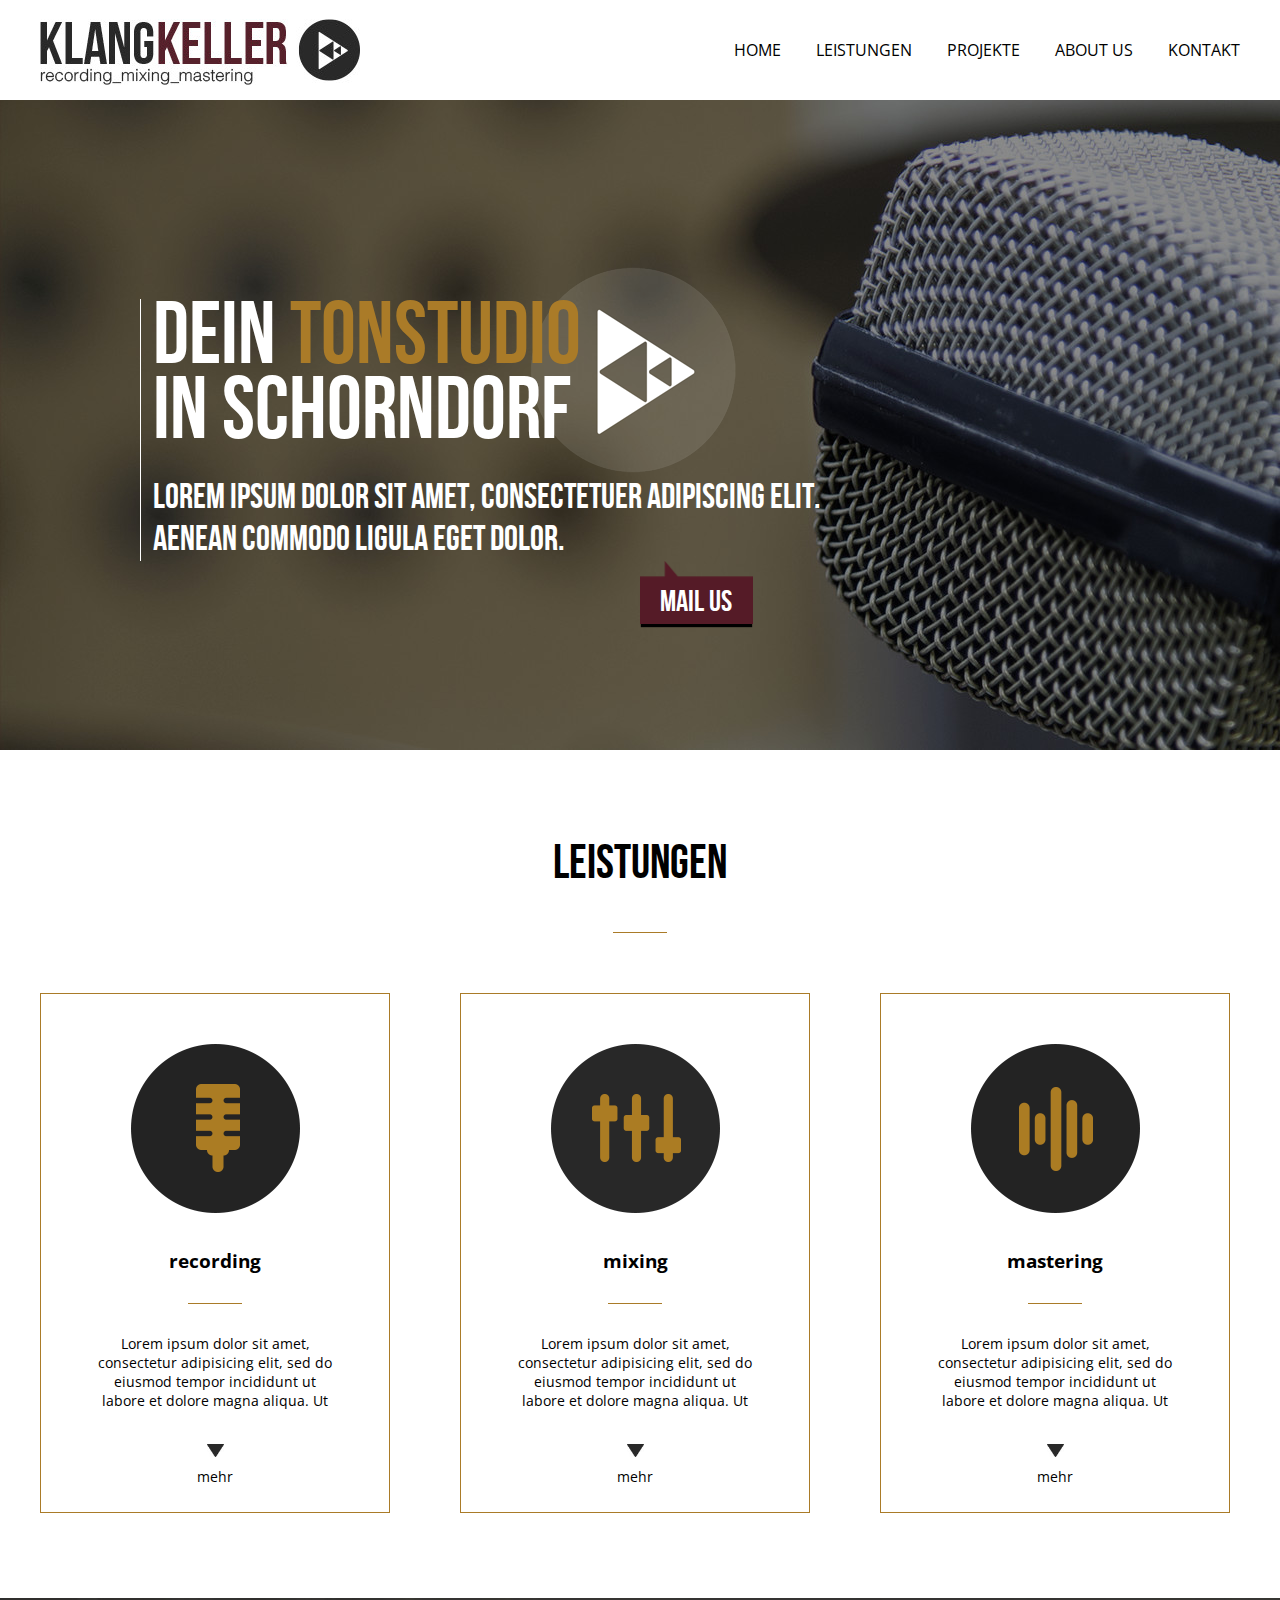
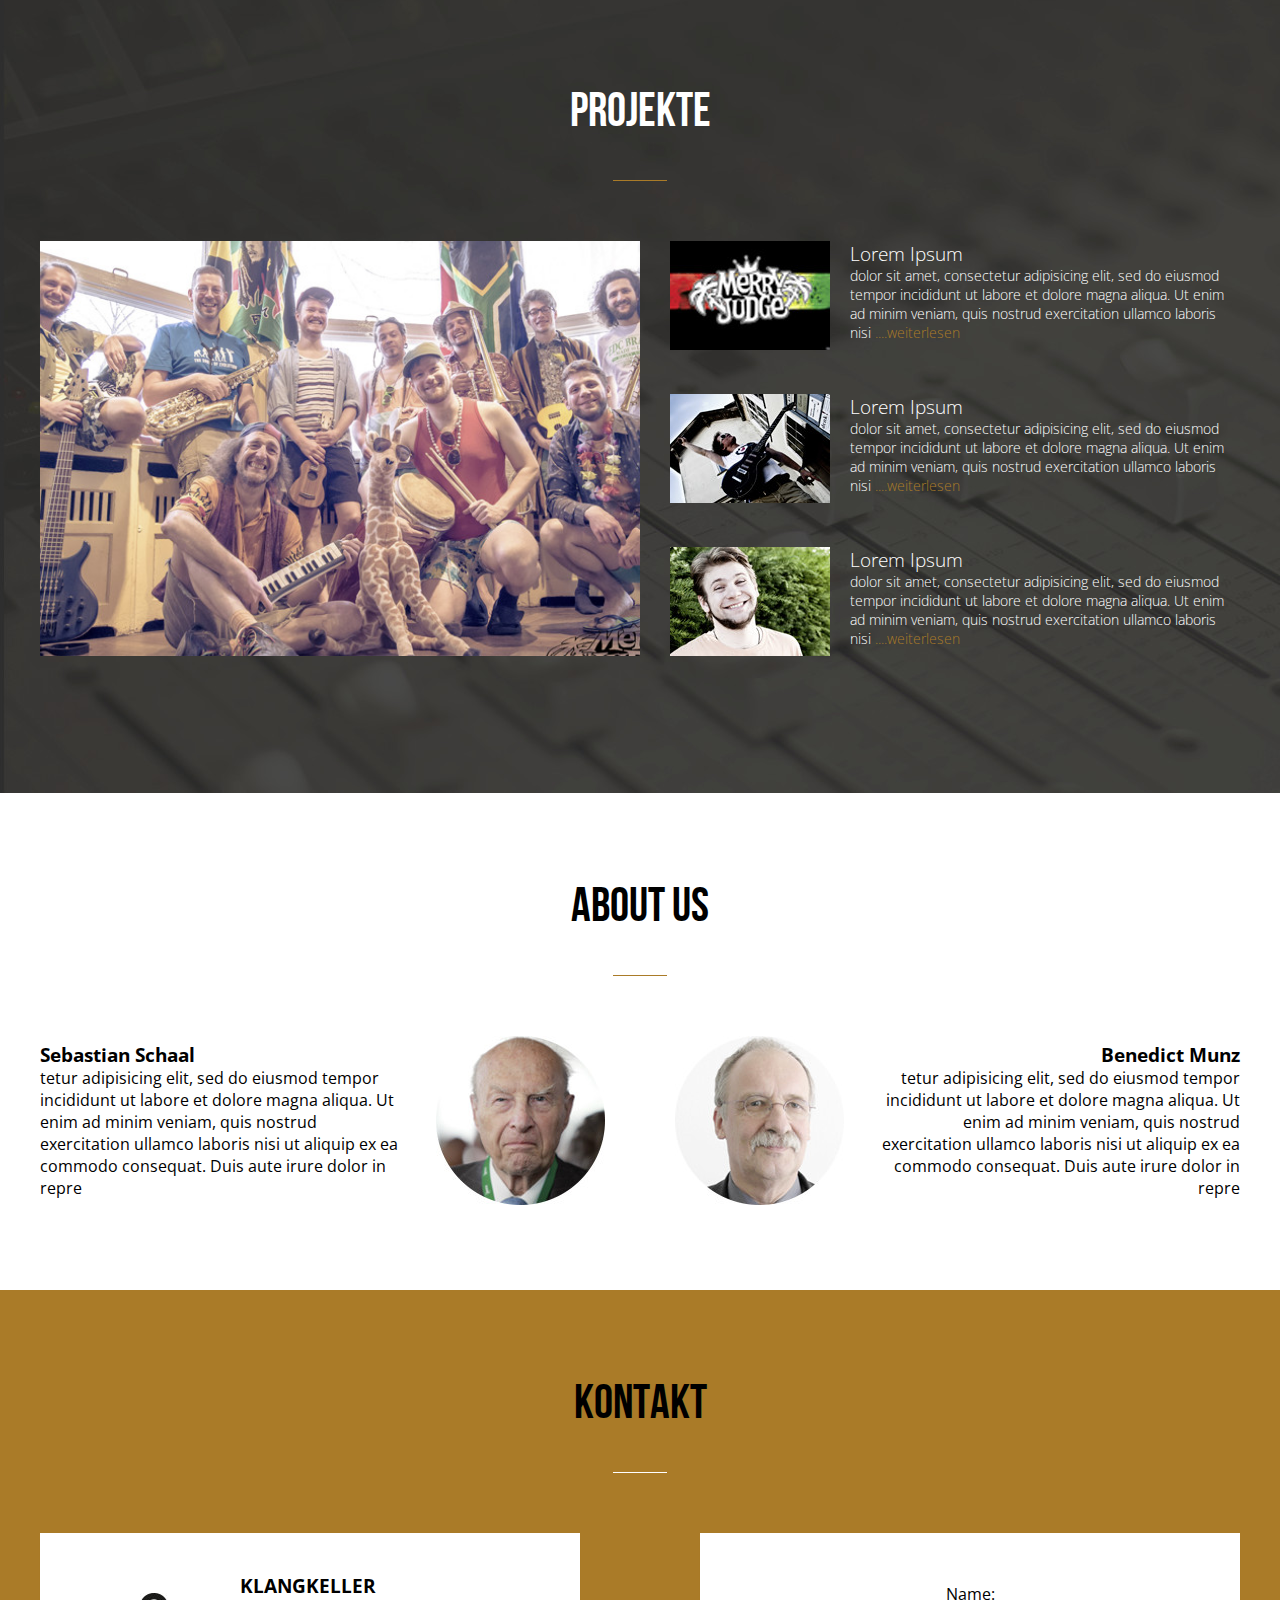
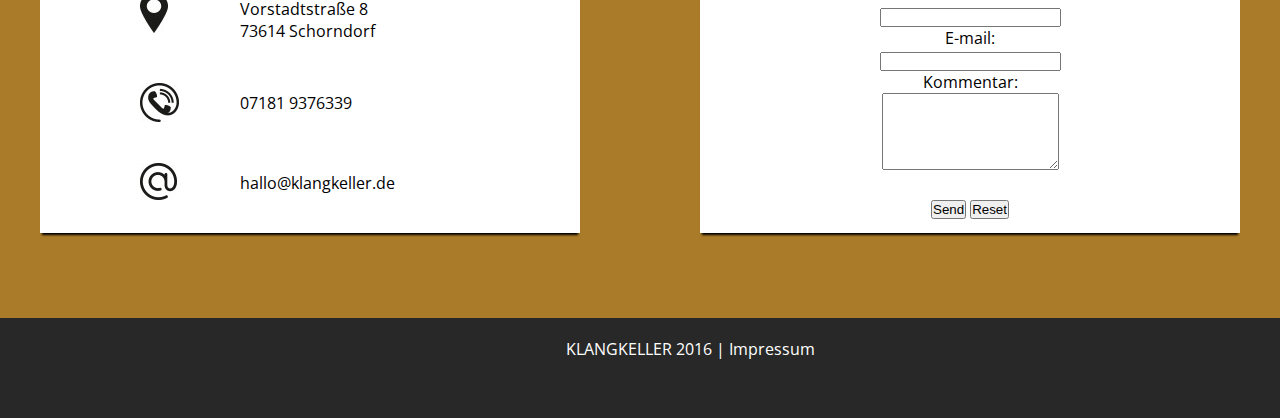
==== index.html @ ce11a1ce "webshit" ====
<!DOCTYPE html>
<html lang="de">
  <head>
      <link href="https://fonts.googleapis.com/css?family=Open+Sans:300,400,700" rel="stylesheet"> 
      
      <meta charset="utf-8">
      <link rel="stylesheet" type="text/css" href="style.css">


      
    
    <title>KlangKeller</title>
  </head>
  <body>
      <nav>
          <div class="content">
              <img src="bilder/kk_logo.jpg">
        <ul>
            <li><a href=#header>Home</a></li>
            <li><a href=#leistungen>Leistungen</a></li>
            <li><a href=#projekte>Projekte</a></li>
            <li><a href=#about>About Us</a></li>
            <li><a href=#kontakt>Kontakt</a></li>
    
            
            
        </ul>
          
              
          </div>
      </nav>
      
<header>
      

    <div id=headertext>
    <article>
    <h1>
    Dein <span class=braun>Tonstudio</span><br>in Schorndorf
    </h1>
    <h2>
    Lorem ipsum dolor sit amet, consectetuer adipiscing elit.<br>
Aenean commodo ligula eget dolor.
    </h2>    

</article>
<div id=cta_top>
    <a href="mailto:sbstn.schaal@gmail.com"><p>Mail us</p></a>
          </div>
    
    </div>
</header>
      
<section id=leistungen>
    <div class=content>
    <h2>Leistungen</h2>
    <div class=line>
        </div>
        <article>
        <div class=roundicons>
            <img src="bilder/recicon.png">
            </div>
            <h3>recording</h3>
            <div class=line>
            </div>
            <p>Lorem ipsum dolor sit amet, consectetur adipisicing elit, sed do eiusmod tempor incididunt ut labore et dolore magna aliqua. Ut </p>
            <div id=dreieck_sml></div>
            <a href=#>mehr</a>
        </article>
        
                <article>
        <div class=roundicons>
            <img src="bilder/mixicon.png">
            </div>
            <h3>mixing</h3>
            <div class=line>
            </div>
            <p>Lorem ipsum dolor sit amet, consectetur adipisicing elit, sed do eiusmod tempor incididunt ut labore et dolore magna aliqua. Ut </p>
            <div id=dreieck_sml></div>
            <a href=#>mehr</a>
        </article>
        
                <article>
        <div class=roundicons>
            <img src="bilder/masticon.png">
            </div>
            <h3>mastering</h3>
            <div class=line>
            </div>
            <p>Lorem ipsum dolor sit amet, consectetur adipisicing elit, sed do eiusmod tempor incididunt ut labore et dolore magna aliqua. Ut </p>
            <div id=dreieck_sml></div>
            <a href=#>mehr</a>
        </article>
    
   
    
    </div>
    
    
     <div class=clearfix></div>
      
      
</section>
     
<section id=projekte>
    <div class=content>
    <h2>Projekte</h2>
        <div class=line></div>
    <article></article>
    <ul>
        <li><img src="bilder/merrysml.jpg"><h3>Lorem Ipsum</h3><p>dolor sit amet, consectetur adipisicing elit, sed do eiusmod tempor incididunt ut labore et dolore magna aliqua. Ut enim ad minim veniam, quis nostrud exercitation ullamco laboris nisi  <span class=braun> ....weiterlesen</span></p></li>
        <li><img src="bilder/hannesml.jpg"><h3>Lorem Ipsum</h3><p>dolor sit amet, consectetur adipisicing elit, sed do eiusmod tempor incididunt ut labore et dolore magna aliqua. Ut enim ad minim veniam, quis nostrud exercitation ullamco laboris nisi  <span class=braun> ....weiterlesen</span></p></li>
        <li><img src="bilder/luisml.jpg"><h3>Lorem Ipsum</h3><p>dolor sit amet, consectetur adipisicing elit, sed do eiusmod tempor incididunt ut labore et dolore magna aliqua. Ut enim ad minim veniam, quis nostrud exercitation ullamco laboris nisi  <span class=braun> ....weiterlesen</span></p></li>
        
    </ul>
    </div>
     
</section>

<div class=clearfix></div>

                        
<section id=about>
    <div class=content>
    <h2>About Us</h2>
        <div class=line></div>
    <div id="articlebox">
        <article><div><h3>Sebastian Schaal</h3>tetur adipisicing elit, sed do eiusmod tempor incididunt ut labore et dolore magna aliqua. Ut enim ad minim veniam, quis nostrud exercitation ullamco laboris nisi ut aliquip ex ea commodo consequat. Duis aute irure dolor in repre</div><img src="bilder/seba.jpg"></article>
        <article><img src="bilder/benni.jpg"><div><h3>Benedict Munz</h3><p>tetur adipisicing elit, sed do eiusmod tempor incididunt ut labore et dolore magna aliqua. Ut enim ad minim veniam, quis nostrud exercitation ullamco laboris nisi ut aliquip ex ea commodo consequat. Duis aute irure dolor in repre</p></div></article>
    </div>   
    </div>     
     
</section>
    
<div class=clearfix></div>
     
<section id=kontakt>
    
    <div class=content>
       
       
        <h2>Kontakt</h2>
        <div class=line></div>
        <article>
         
        <div id=bc>
          
            <div id=place>
        <img src="bilder/placeicon.jpg">
        <h3>KLANGKELLER</h3> <p>Vorstadtstraße 8<br> 73614 Schorndorf</p>
            </div>
            <div id=fon>
        <img src="bilder/fonicon.jpg">
        <p>07181 9376339</p>
            </div>
            <div id=mail>
        <img src="bilder/mailicon.jpg">
        <p>hallo@klangkeller.de</p>
        
            </div>
        </div>  
        
        </article>
        <div id=kontaktform>
        <form action="mailto:sbstn.schaal@gmail.com" method="post" enctype="text/plain">
        Name:<br>
        <input type="text" name="name"><br>
        E-mail:<br>
        <input type="text" name="mail"><br>
        Kommentar:<br>
        <textarea id="nachricht" name="nachricht" cols="20" rows="5"></textarea><br><br>
        <input type="submit" value="Send">
        <input type="reset" value="Reset">
        </form>

        </div>
            
    </div>
      
 
    <div class=clearfix></div>
    
    <footer>
       <p>KLANGKELLER 2016 | Impressum</p>
       
        
        
    </footer>
    
    
    
    
    
    
</section>                 
      
  </body>
</html>
---- style.css ----
/*


burgunder #5e2028

gold #aa7b28

darkgrey #282828

*/



* {margin:0;
padding:0}

a {text-decoration: none
}

ul {list-style-type: none}

@font-face {
	    font-family: 'Bebas';
	    src: url('fonts/Bebas.woff') format('woff'), url('fonts/Bebas.ttf') format('truetype') 
	}

body {
    font-family: 'Open Sans', sans-serif;
    box-sizing: border-box;}

h1 {
    font-family: 'Bebas';
    font-weight: 300;
}

h2 {
    font-family: 'Bebas';
    font-weight: 300;
}

.clearfix {
    clear:both;
    
}

.content {width:100%; max-width: 1200px;
margin:auto}

nav {width:100%;
    height:100px;
    background-color: white;
    box-shadow: 0 4px 1px -1px black;
    z-index: 100;
}

nav img {float:left;
        padding-top:19px;
}

nav ul {float:right;
}

nav ul li {float:left;
    text-transform: uppercase;
    margin-left: 35px;
    font-size: 16px;
    line-height:100px;
    font-weight: 400;
}

nav ul li {
        
    
    
}

nav ul a {
    color: black;
    
}

nav ul a:hover {

    color: #aa7b28;
    
    
}

#cta_top {
    width:113px;
    height:63px;
    background-image: url(bilder/ctatop.png);
    background-size:cover;
    position: relative;
    top:0px;
    right:-500px;
    box-shadow: 0 4px 1px -1px black;
    
    
}

#cta_top p {
    font-family: 'Bebas';
    position: absolute;
    top:23px;
    left:20px;
    font-size: 30px;
    color: white;
    
    
}


header {
    width:100%;
    height:650px;
    background: url(bilder/headerbg.jpg) no-repeat scroll;
    background-size:cover;
}

#headertext {
    width:860px;
    position:relative;
    top:150px;
    left:10%;
    color:#fff;
    background-image: url(bilder/logo_dreiecktrans.png);
    background-repeat: no-repeat;
    background-position: 385px 0;
    padding-left:12px;
    padding-top: 49px;
}


#headertext article

{
    border-left:solid 1px white;
    padding-left: 12px;
    
    
}

#headertext h1 {
    font-size:88px;
    line-height: 75px;
    margin-bottom: 28px;
    
    
}

.braun {
    color:#aa7b28;
    
    
}

#headertext h2 {
    font-size:35px;

}

#leistungen {
    width:100%;
    padding-bottom:85px;
    
    
}

#leistungen h2 {
    text-align:center;
    font-size: 48px;
    padding-top:85px;
    padding-bottom:40px;
    font-weight: 300;
    
}

.line {
    width:54px;
    border-bottom: 1px solid #aa7b28;
    margin:auto;
}

#leistungen .line {
    margin-bottom:60px;
    
    
}

#leistungen article {
    width:350px;
    height:520px;
    border: solid 1px #aa7b28;
    padding:50px;
    box-sizing: border-box;
    float:left;
    margin-right:70px;
    text-align: center;
    
    
}

#leistungen article:hover {
    background-color: rgba(170, 123, 40, 0.1);
    
}

@media screen and (max-width:1220px) {
    #leistungen article {
    width:33.333333333%;
    display: inline-block;
    margin:auto;
    }
    
}




#leistungen article:last-child {
    margin-right: 0;}
    
    



#leistungen .roundicons img {

    
}

#leistungen article h3 {
    text-align:center;
    padding: 30px 0;

    
    
    
}

#leistungen article .line {
    margin-bottom:30px;
    
}

#leistungen article p {
    text-align:center;
    padding-bottom:30px;
    font-size:14px;    
}

#dreieck_sml {
    width:17px;
    height: 17px;
    background-image: url(bilder/dreieckicon.jpg);
    background-size: contain;
    background-repeat: no-repeat;
    transform: rotate(180deg);
    margin: auto;
}

#leistungen article a {
    color: black;
    font-size: 14px;
    line-height: 40px;
}

#projekte {
    width:100%;
    height:795px;
    background-image: url(bilder/bgmixer.jpg);
    
}

#projekte .line {
    margin-bottom: 60px;
    
}

#projekte ul {
    width: 50%;
    height:415px;
    float:right;
    padding-left:30px;
    box-sizing: border-box;

}

#projekte ul li {
    height: 110px;
    margin-bottom: 43px;
    
}

#projekte ul li img {
    float:left;
    padding-right: 20px;
  
    
}


#projekte article {
    height: 415px;
    background-image: url(bilder/merryjudgebig.jpg);
    background-size: cover;
    width: 50%;
    float:left;
}

#projekte h2 {
    text-align:center;
    font-size: 48px;
    padding-top:85px;
    padding-bottom:40px;
    font-weight: 300;
    color: white;}

#projekte h3{ 
    color: white;
    font-weight: 300;
    
}

#projekte p {
    color:white;
    font-size: 14px;
    font-weight: 200;
}


#about {
    width: 100%;
    padding-bottom: 85px;
}

#about .line {
    margin-bottom: 60px;}

#about h2 {
    text-align:center;
    font-size: 48px;
    padding-top:85px;
    padding-bottom:40px;
    font-weight: 300; 
    
}
#about article {
    box-sizing: border-box;
  display:flex;
  align-items: center;
}
#articlebox {
  display: flex;
}
#about article p{
    text-align: right;
}

#about article h3:last-child{
    text-align: left;
}

#about article h3 {
    text-align: right;
    
}


#about article img {
    padding: 0 35px;
    
}

#kontakt {
    background-color: #aa7b28
    
} 

#kontakt h2 {
    text-align:center;
    font-size: 48px;
    padding-top:85px;
    padding-bottom:40px;
    font-weight: 300;
    
    
}

#kontakt .line {
    margin-bottom: 60px;
    border-bottom: 1px solid white;
}

#kontakt article {
    box-sizing: border-box;
    display: inline-block;
    float:left;
    width: 45%;
    height: 300px;
    background-color: white;
    padding-left: 100px;
    padding-top: 40px;
    margin-bottom: 85px;
    box-shadow: 0 4px 2px -2px black;
  
}



#kontakt img {
    float:left;
    margin-top: 30px


    
}

#kontakt h3, #kontakt p{
    margin-left: 100px;
    
}

#place {
    height: 80px;
   
}

#place img {
    margin-top: 20px;
    
    
}

#fon {
    height:80px;
    line-height: 100px;
    
}

#mail {
    height:80px;
    line-height: 100px;
}

#kontaktform {
    height: 250px;
    background-color: white;
    width: 45%;
    float:right;
    text-align: center;
    padding-top: 50px;
    box-shadow: 0 4px 2px -2px black;
    
    
    
}


/*Footer*/




footer {
    width: 100%;
    height: 100px;
    background-color:#282828; 
    text-align: center;
    
}

footer p {
    color: white;
    padding-top: 20px
    
    
}
}


@media screen and (max-width:900px) {
    /*


burgunder #5e2028

gold #aa7b28

darkgrey #282828

*/

* {margin:0;
padding:0}

a {text-decoration: none
}

ul {list-style-type: none}

@font-face {
	    font-family: 'Bebas';
	    src: url('fonts/Bebas.woff') format('woff'), url('fonts/Bebas.ttf') format('truetype') 
	}

body {
    font-family: 'Open Sans', sans-serif;
    box-sizing: border-box;}

h1 {
    font-family: 'Bebas';
    font-weight: 300;
}

h2 {
    font-family: 'Bebas';
    font-weight: 300;
}

.clearfix {
    clear:both;
    
}

.content {width:100%; max-width: 1200px;
margin:auto}

nav {width:100%;
    height:60px;
    background-color: white;
    box-shadow: 0 4px 1px -1px black;
    z-index: 100;

}

nav img {
    height: 30px;
    padding-top: 5px;
    padding-left: 25px;

    
    
}

nav ul {
    display: none;
    
    
}

header {
    background-color: #282828;
    height: 65px;

}

#headertext {
    color: white;

    
    
}

#headertext h1 {
    float: left;
    font-size: 37px;
    padding-top: 6px;
    padding-left: 10px;
    line-height: 29px;
    
    
}

#headertext h2 {
    font-size:20px;
    padding-top: 4px;
    display:inline-block;
    width:200px;
    line-height: 20px;
    margin-left: 10px;
}

.braun {
    color: #aa7b28;
    
    
    
}


#cta_top {
    display: none;
    
    
}




#leistungen h2 {
    text-align: center;
    margin-top: 10px;
    
    
}

#leistungen article {
    border: 1px solid #aa7b28;
    padding: 10px 20px;
    margin: 10px;
    
}

#leistungen article h3 {
    font-size:18px;
    
    
    
    
}

#leistungen article p {
    padding-right: 60px;
    font-size: 16px;
    
    
}




#leistungen img {
    float: right;
    height: 70px;
    padding-top: 50px
    
}

#projekte {
    margin: 10px;
    
    
    
}

#projekte h2 {
    text-align: center;
    margin-bottom: 10px;
}

#projekte h3 {
    font-size: 16px;
    
    
}

#projekte p {
    margin-bottom: 10px;
}

#about {
    margin:0 10px
}

#about h2 {
    text-align: center;
    
}

#about h3 {
    font-size: 16px;
    
    
}

#about img {
    display: none;
    
}


#kontakt {
    margin: 10px 10px;
    
}

#kontakt h2 {
    text-align: center;
    
    
}

#kontakt img {
    margin: 10px auto ;
    display: block;
    
    
}

#kontakt h3 {
    text-align: center;
    
}

#kontakt p {
    text-align: center;
    
}

#kontaktform {
    display:none;
    
}

.line {
    display: none;
    
    
}
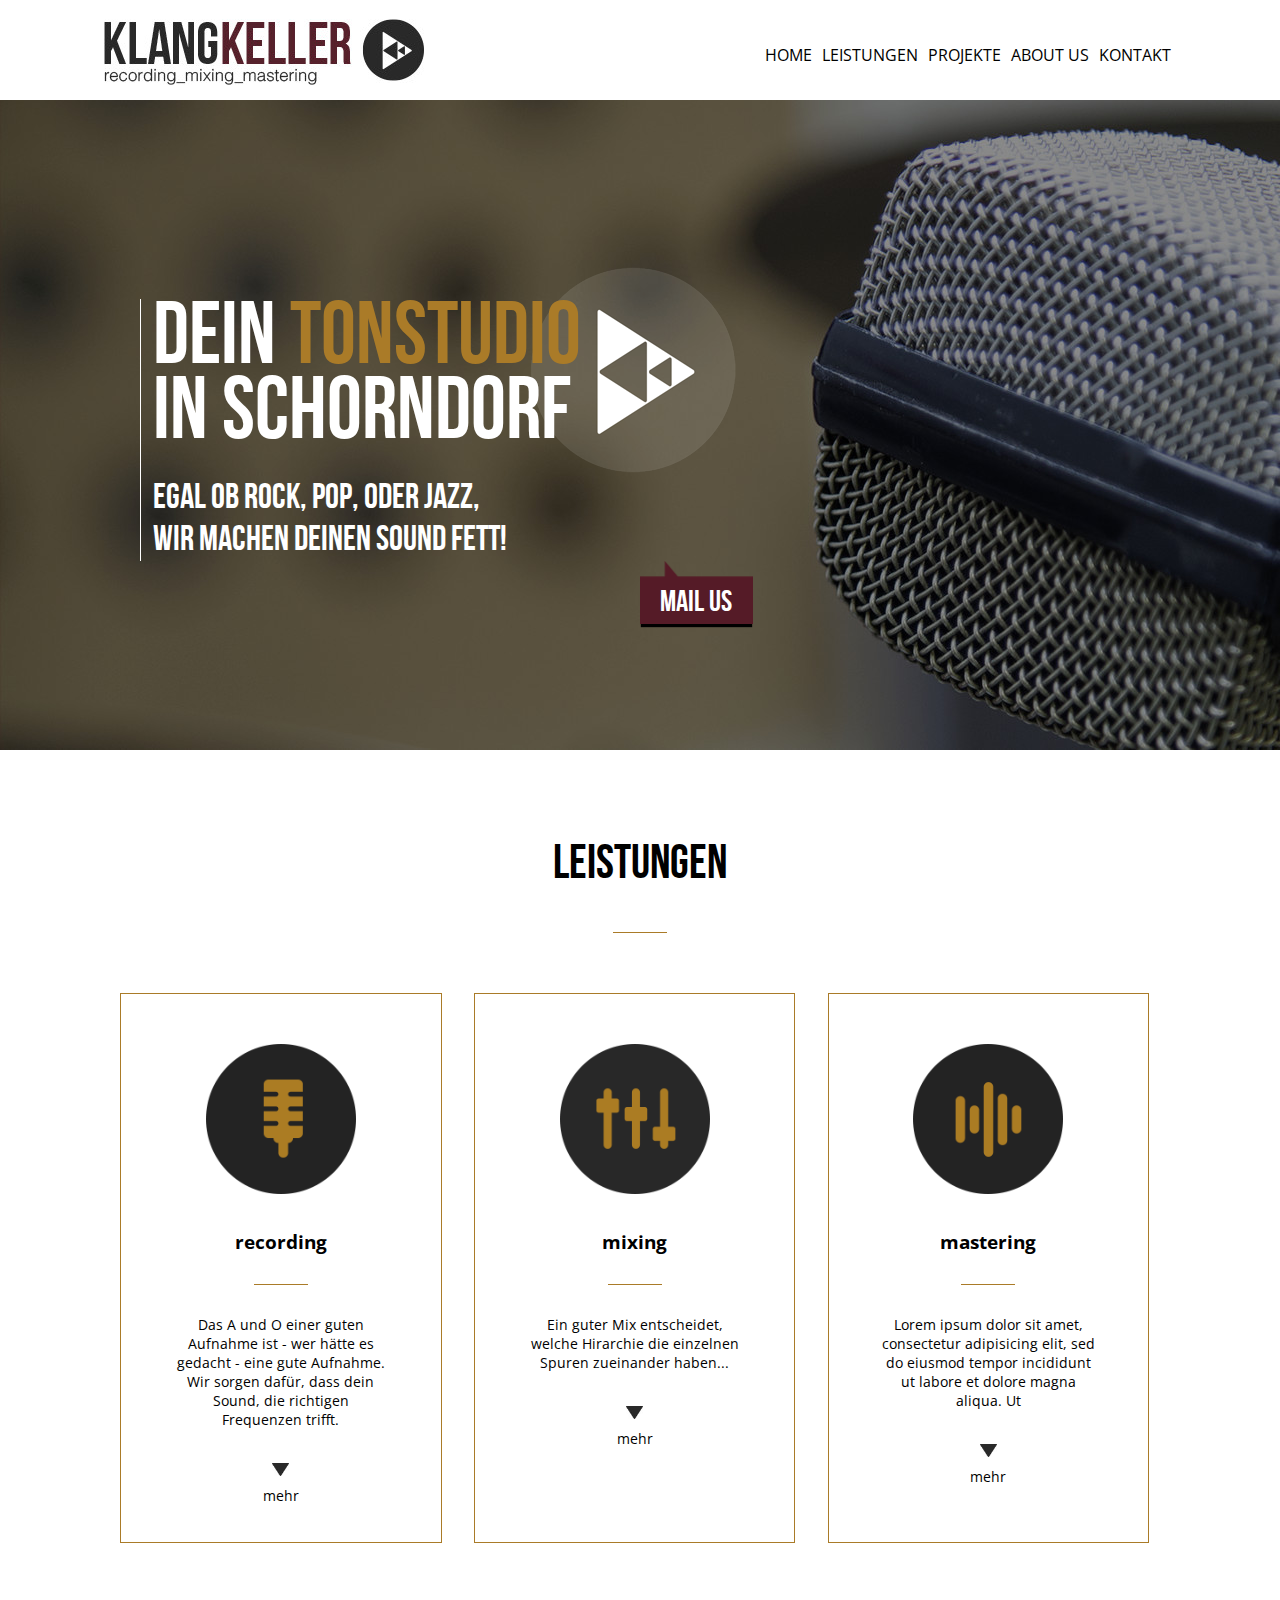
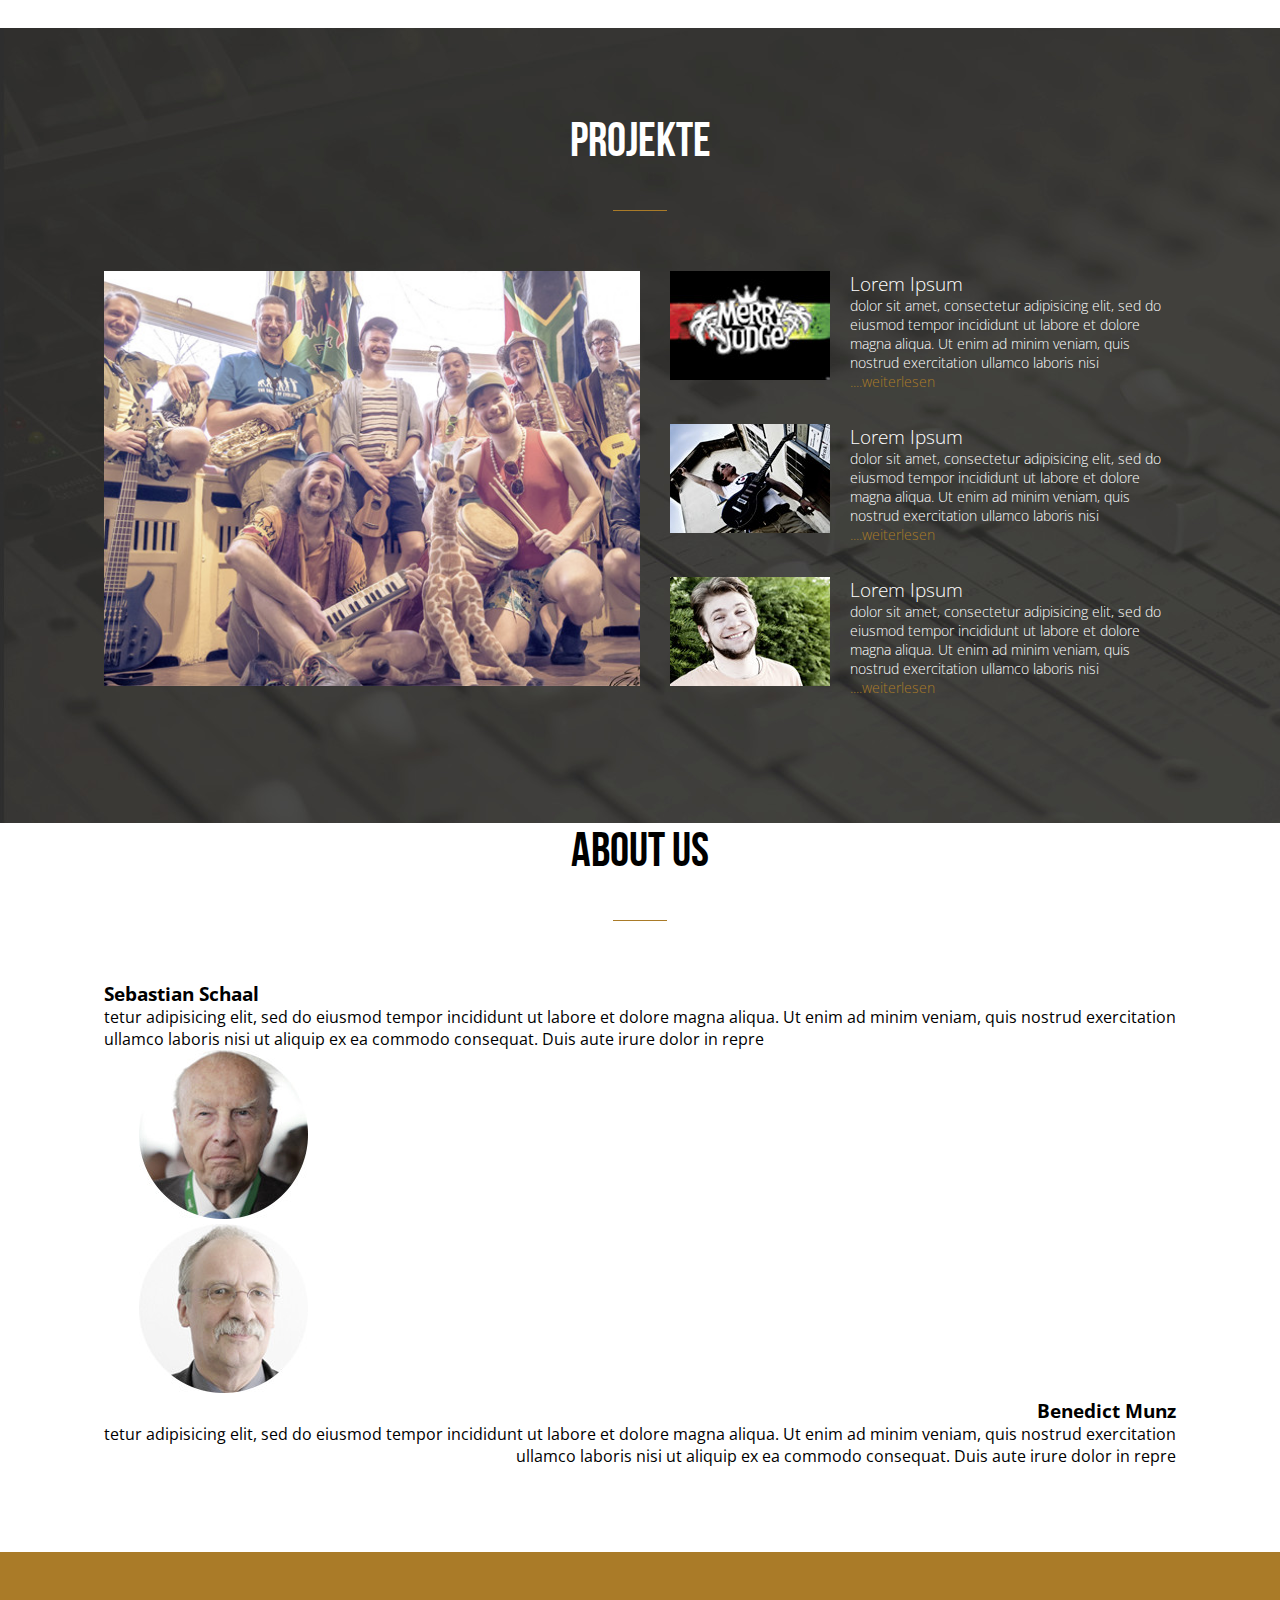
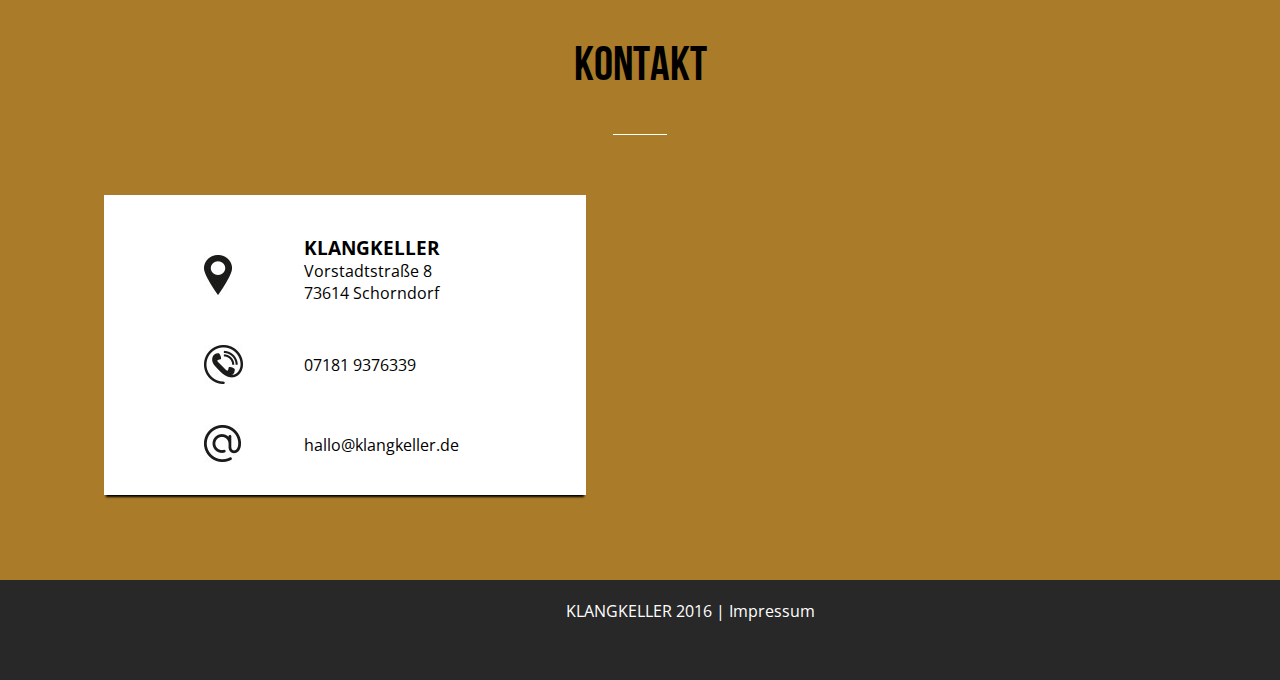
==== commit 4d6c415c: "media queries" ====
--- a/index.html
+++ b/index.html
@@ -39,8 +39,8 @@
     Dein <span class=braun>Tonstudio</span><br>in Schorndorf
     </h1>
     <h2>
-    Lorem ipsum dolor sit amet, consectetuer adipiscing elit.<br>
-Aenean commodo ligula eget dolor.
+    Egal ob rock, pop, oder jazz,<br>
+Wir machen deinen Sound fett!
     </h2>    
 
 </article>
@@ -56,6 +56,7 @@
     <h2>Leistungen</h2>
     <div class=line>
         </div>
+        <div class= wrapper>
         <article>
         <div class=roundicons>
             <img src="bilder/recicon.png">
@@ -63,34 +64,35 @@
             <h3>recording</h3>
             <div class=line>
             </div>
+            <p>Das A und O einer guten Aufnahme ist - wer hätte es gedacht - eine gute Aufnahme. Wir sorgen dafür, dass dein Sound, die richtigen Frequenzen trifft.  </p>
+            <div id=dreieck_sml></div>
+            <a href=#>mehr</a>
+        </article>
+        
+                <article>
+        <div class=roundicons>
+            <img src="bilder/mixicon.png">
+            </div>
+            <h3>mixing</h3>
+            <div class=line>
+            </div>
+            <p>Ein guter Mix entscheidet, welche Hirarchie die einzelnen Spuren zueinander haben...</p>
+            <div id=dreieck_sml></div>
+            <a href=#>mehr</a>
+        </article>
+        
+                <article>
+        <div class=roundicons>
+            <img src="bilder/masticon.png">
+            </div>
+            <h3>mastering</h3>
+            <div class=line>
+            </div>
             <p>Lorem ipsum dolor sit amet, consectetur adipisicing elit, sed do eiusmod tempor incididunt ut labore et dolore magna aliqua. Ut </p>
             <div id=dreieck_sml></div>
             <a href=#>mehr</a>
         </article>
-        
-                <article>
-        <div class=roundicons>
-            <img src="bilder/mixicon.png">
-            </div>
-            <h3>mixing</h3>
-            <div class=line>
-            </div>
-            <p>Lorem ipsum dolor sit amet, consectetur adipisicing elit, sed do eiusmod tempor incididunt ut labore et dolore magna aliqua. Ut </p>
-            <div id=dreieck_sml></div>
-            <a href=#>mehr</a>
-        </article>
-        
-                <article>
-        <div class=roundicons>
-            <img src="bilder/masticon.png">
-            </div>
-            <h3>mastering</h3>
-            <div class=line>
-            </div>
-            <p>Lorem ipsum dolor sit amet, consectetur adipisicing elit, sed do eiusmod tempor incididunt ut labore et dolore magna aliqua. Ut </p>
-            <div id=dreieck_sml></div>
-            <a href=#>mehr</a>
-        </article>
+        </div>
     
    
     
--- a/style.css
+++ b/style.css
@@ -1,751 +1,415 @@
-/*
-
-
-burgunder #5e2028
-
-gold #aa7b28
-
-darkgrey #282828
-
-*/
-
-
-
-* {margin:0;
-padding:0}
-
-a {text-decoration: none
-}
-
-ul {list-style-type: none}
+/* Variablen */
+* {
+  margin: 0;
+  padding: 0;
+  box-sizing: border-box; }
+
+html, body {
+  max-width: 100%;
+  overflow-x: hidden; }
+
+a {
+  text-decoration: none; }
+
+ul {
+  list-style-type: none; }
 
 @font-face {
-	    font-family: 'Bebas';
-	    src: url('fonts/Bebas.woff') format('woff'), url('fonts/Bebas.ttf') format('truetype') 
-	}
-
+  font-family: Bebas;
+  src: url(fonts/Bebas.woff) format("woff"), url(fonts/Bebas.ttf) format("truetype"); }
 body {
-    font-family: 'Open Sans', sans-serif;
-    box-sizing: border-box;}
+  font-family: "Open Sans", sans-serif; }
 
 h1 {
-    font-family: 'Bebas';
-    font-weight: 300;
-}
+  font-family: Bebas;
+  font-weight: 300; }
 
 h2 {
-    font-family: 'Bebas';
-    font-weight: 300;
-}
+  font-family: Bebas;
+  font-weight: 300; }
 
 .clearfix {
-    clear:both;
-    
-}
-
-.content {width:100%; max-width: 1200px;
-margin:auto}
-
-nav {width:100%;
-    height:100px;
-    background-color: white;
-    box-shadow: 0 4px 1px -1px black;
-    z-index: 100;
-}
-
-nav img {float:left;
-        padding-top:19px;
-}
-
-nav ul {float:right;
-}
-
-nav ul li {float:left;
-    text-transform: uppercase;
-    margin-left: 35px;
-    font-size: 16px;
-    line-height:100px;
-    font-weight: 400;
-}
-
-nav ul li {
-        
-    
-    
-}
-
-nav ul a {
-    color: black;
-    
-}
-
-nav ul a:hover {
-
-    color: #aa7b28;
-    
-    
-}
+  clear: both; }
+
+.content {
+  width: 100%;
+  max-width: 1200px;
+  margin: auto;
+  padding: 0 5%; }
+
+nav {
+  width: 100%;
+  height: 100px;
+  background-color: white;
+  box-shadow: 0 4px 1px -1px black;
+  z-index: 100; }
+  @media screen and (max-width: 900px) {
+    nav {
+      height: 65px; } }
+  nav img {
+    float: left;
+    padding-top: 19px; }
+    @media screen and (max-width: 900px) {
+      nav img {
+        height: 55px; } }
+  nav ul {
+    float: right; }
+    @media screen and (max-width: 900px) {
+      nav ul {
+        display: none; } }
+    nav ul li {
+      float: left;
+      padding: 5px;
+      text-transform: uppercase;
+      line-height: 100px; }
+    nav ul a {
+      color: black; }
+      nav ul a:hover {
+        color: #aa7b28; }
 
 #cta_top {
-    width:113px;
-    height:63px;
-    background-image: url(bilder/ctatop.png);
-    background-size:cover;
-    position: relative;
-    top:0px;
-    right:-500px;
-    box-shadow: 0 4px 1px -1px black;
-    
-    
-}
-
-#cta_top p {
-    font-family: 'Bebas';
+  width: 113px;
+  height: 63px;
+  background-image: url(bilder/ctatop.png);
+  background-size: cover;
+  position: relative;
+  top: 0;
+  right: -500px;
+  box-shadow: 0 4px 1px -1px black; }
+  @media screen and (max-width: 900px) {
+    #cta_top {
+      top: 0px; } }
+  @media screen and (max-width: 768px) {
+    #cta_top {
+      display: none; } }
+  #cta_top p {
+    font-family: Bebas;
     position: absolute;
-    top:23px;
-    left:20px;
+    top: 23px;
+    left: 20px;
     font-size: 30px;
-    color: white;
-    
-    
-}
-
+    color: white; }
 
 header {
-    width:100%;
-    height:650px;
-    background: url(bilder/headerbg.jpg) no-repeat scroll;
-    background-size:cover;
-}
+  width: 100%;
+  height: 650px;
+  background: url(bilder/headerbg.jpg) no-repeat scroll;
+  background-size: cover; }
+  @media screen and (max-width: 900px) {
+    header {
+      height: 250px;
+      background-position: left; } }
 
 #headertext {
-    width:860px;
-    position:relative;
-    top:150px;
-    left:10%;
-    color:#fff;
-    background-image: url(bilder/logo_dreiecktrans.png);
-    background-repeat: no-repeat;
-    background-position: 385px 0;
-    padding-left:12px;
-    padding-top: 49px;
-}
-
-
-#headertext article
-
-{
-    border-left:solid 1px white;
-    padding-left: 12px;
-    
-    
-}
-
-#headertext h1 {
-    font-size:88px;
+  width: 860px;
+  position: relative;
+  top: 150px;
+  left: 10%;
+  color: #fff;
+  background-image: url(bilder/logo_dreiecktrans.png);
+  background-repeat: no-repeat;
+  background-position: 385px 0;
+  padding-left: 12px;
+  padding-top: 49px; }
+  @media screen and (max-width: 900px) {
+    #headertext {
+      top: 0px;
+      background-position: 200px 0; } }
+  @media screen and (max-width: 768px) {
+    #headertext {
+      background-image: none; } }
+  #headertext article {
+    border-left: solid 1px white;
+    padding-left: 12px; }
+  #headertext h1 {
+    font-size: 88px;
     line-height: 75px;
-    margin-bottom: 28px;
-    
-    
-}
+    margin-bottom: 28px; }
+    @media screen and (max-width: 900px) {
+      #headertext h1 {
+        font-size: 44px;
+        line-height: 38px; } }
+  #headertext h2 {
+    font-size: 35px; }
+    @media screen and (max-width: 900px) {
+      #headertext h2 {
+        font-size: 24px;
+        line-height: 0.9; } }
 
 .braun {
-    color:#aa7b28;
-    
-    
-}
-
-#headertext h2 {
-    font-size:35px;
-
-}
+  color: #aa7b28; }
 
 #leistungen {
-    width:100%;
-    padding-bottom:85px;
-    
-    
-}
-
-#leistungen h2 {
-    text-align:center;
+  width: 100%;
+  padding-bottom: 85px; }
+  @media screen and (max-width: 900px) {
+    #leistungen {
+      padding-bottom: 35px; } }
+  #leistungen h2 {
+    text-align: center;
     font-size: 48px;
-    padding-top:85px;
-    padding-bottom:40px;
-    font-weight: 300;
-    
-}
+    padding-top: 85px;
+    padding-bottom: 40px;
+    font-weight: 300; }
+    @media screen and (max-width: 900px) {
+      #leistungen h2 {
+        font-size: 36px;
+        padding-top: 35px;
+        padding-bottom: 15px; } }
+  #leistungen .line {
+    margin-bottom: 60px; }
+    @media screen and (max-width: 900px) {
+      #leistungen .line {
+        margin-bottom: 25px; } }
+  #leistungen .wrapper {
+    width: 100%;
+    margin: auto; }
+  #leistungen article {
+    width: 30%;
+    height: 550px;
+    border: solid 1px #aa7b28;
+    padding: 50px;
+    box-sizing: border-box;
+    float: left;
+    margin: 0 1.5%;
+    text-align: center; }
+    #leistungen article:hover {
+      background-color: rgba(170, 123, 40, 0.1); }
+    @media screen and (max-width: 900px) {
+      #leistungen article {
+        clear: both;
+        height: 275px;
+        margin: 0 0;
+        width: 100%;
+        margin-bottom: 20px;
+        padding: 25px; } }
+    #leistungen article img {
+      width: 80%;
+      max-width: 150px; }
+      @media screen and (max-width: 900px) {
+        #leistungen article img {
+          height: 80px;
+          width: auto; } }
+      @media screen and (max-width: 768px) {
+        #leistungen article img {
+          height: 60px;
+          width: auto; } }
+    #leistungen article h3 {
+      text-align: center;
+      padding: 30px 0; }
+      @media screen and (max-width: 900px) {
+        #leistungen article h3 {
+          padding: 15px 0; } }
+    #leistungen article .line {
+      margin-bottom: 30px; }
+      @media screen and (max-width: 900px) {
+        #leistungen article .line {
+          margin-bottom: 15px; } }
+    #leistungen article p {
+      text-align: center;
+      padding-bottom: 30px;
+      font-size: 14px; }
+      @media screen and (max-width: 900px) {
+        #leistungen article p {
+          width: 70%;
+          margin: auto; } }
+    #leistungen article a {
+      color: black;
+      font-size: 14px;
+      line-height: 40px; }
+      @media screen and (max-width: 900px) {
+        #leistungen article a {
+          display: none; } }
 
 .line {
-    width:54px;
-    border-bottom: 1px solid #aa7b28;
-    margin:auto;
-}
-
-#leistungen .line {
-    margin-bottom:60px;
-    
-    
-}
-
-#leistungen article {
-    width:350px;
-    height:520px;
-    border: solid 1px #aa7b28;
-    padding:50px;
-    box-sizing: border-box;
-    float:left;
-    margin-right:70px;
-    text-align: center;
-    
-    
-}
-
-#leistungen article:hover {
-    background-color: rgba(170, 123, 40, 0.1);
-    
-}
-
-@media screen and (max-width:1220px) {
-    #leistungen article {
-    width:33.333333333%;
-    display: inline-block;
-    margin:auto;
-    }
-    
-}
-
-
-
-
-#leistungen article:last-child {
-    margin-right: 0;}
-    
-    
-
-
-
-#leistungen .roundicons img {
-
-    
-}
-
-#leistungen article h3 {
-    text-align:center;
-    padding: 30px 0;
-
-    
-    
-    
-}
-
-#leistungen article .line {
-    margin-bottom:30px;
-    
-}
-
-#leistungen article p {
-    text-align:center;
-    padding-bottom:30px;
-    font-size:14px;    
-}
+  width: 54px;
+  border-bottom: 1px solid #aa7b28;
+  margin: auto; }
 
 #dreieck_sml {
-    width:17px;
-    height: 17px;
-    background-image: url(bilder/dreieckicon.jpg);
-    background-size: contain;
-    background-repeat: no-repeat;
-    transform: rotate(180deg);
-    margin: auto;
-}
-
-#leistungen article a {
-    color: black;
-    font-size: 14px;
-    line-height: 40px;
-}
+  width: 17px;
+  height: 17px;
+  background-image: url(bilder/dreieckicon.jpg);
+  background-size: contain;
+  background-repeat: no-repeat;
+  transform: rotate(180deg);
+  margin: auto; }
+  @media screen and (max-width: 900px) {
+    #dreieck_sml {
+      display: none; } }
 
 #projekte {
-    width:100%;
-    height:795px;
-    background-image: url(bilder/bgmixer.jpg);
-    
-}
-
-#projekte .line {
-    margin-bottom: 60px;
-    
-}
-
-#projekte ul {
+  width: 100%;
+  height: 795px;
+  background-image: url(bilder/bgmixer.jpg); }
+  @media screen and (max-width: 900px) {
+    #projekte {
+      height: 650px; } }
+  #projekte .line {
+    margin-bottom: 60px; }
+    @media screen and (max-width: 900px) {
+      #projekte .line {
+        margin-bottom: 25px; } }
+  #projekte ul {
     width: 50%;
-    height:415px;
-    float:right;
-    padding-left:30px;
-    box-sizing: border-box;
-
-}
-
-#projekte ul li {
-    height: 110px;
-    margin-bottom: 43px;
-    
-}
-
-#projekte ul li img {
-    float:left;
-    padding-right: 20px;
-  
-    
-}
-
-
-#projekte article {
+    height: 415px;
+    float: right;
+    padding-left: 30px;
+    box-sizing: border-box; }
+    @media screen and (max-width: 900px) {
+      #projekte ul {
+        display: none; } }
+    #projekte ul li {
+      height: 110px;
+      margin-bottom: 43px; }
+      #projekte ul li img {
+        float: left;
+        padding-right: 20px; }
+  #projekte article {
     height: 415px;
     background-image: url(bilder/merryjudgebig.jpg);
     background-size: cover;
     width: 50%;
-    float:left;
-}
-
-#projekte h2 {
-    text-align:center;
+    float: left; }
+    @media screen and (max-width: 900px) {
+      #projekte article {
+        width: 100%; } }
+  #projekte h2 {
+    text-align: center;
     font-size: 48px;
-    padding-top:85px;
-    padding-bottom:40px;
+    padding-top: 85px;
+    padding-bottom: 40px;
     font-weight: 300;
-    color: white;}
-
-#projekte h3{ 
+    color: white; }
+    @media screen and (max-width: 900px) {
+      #projekte h2 {
+        font-size: 36px;
+        padding-bottom: 15px;
+        padding-top: 35px; } }
+  #projekte h3 {
     color: white;
-    font-weight: 300;
-    
-}
-
-#projekte p {
-    color:white;
+    font-weight: 300; }
+  #projekte p {
+    color: white;
     font-size: 14px;
-    font-weight: 200;
-}
-
+    font-weight: 200; }
 
 #about {
-    width: 100%;
-    padding-bottom: 85px;
-}
-
-#about .line {
-    margin-bottom: 60px;}
-
-#about h2 {
-    text-align:center;
+  width: 100%;
+  padding-bottom: 85px; }
+  @media screen and (max-width: 900px) {
+    #about {
+      padding-top: 35px; } }
+  #about .line {
+    margin-bottom: 60px; }
+    @media screen and (max-width: 900px) {
+      #about .line {
+        margin-bottom: 25px; } }
+  #about h2 {
+    text-align: center;
     font-size: 48px;
-    padding-top:85px;
-    padding-bottom:40px;
-    font-weight: 300; 
-    
-}
-#about article {
-    box-sizing: border-box;
-  display:flex;
-  align-items: center;
-}
-#articlebox {
-  display: flex;
-}
-#about article p{
-    text-align: right;
-}
-
-#about article h3:last-child{
-    text-align: left;
-}
-
-#about article h3 {
-    text-align: right;
-    
-}
-
-
-#about article img {
-    padding: 0 35px;
-    
-}
+    padding-bottom: 40px;
+    font-weight: 300; }
+    @media screen and (max-width: 900px) {
+      #about h2 {
+        font-size: 36px;
+        padding-bottom: 15px; } }
+  #about article {
+    box-sizing: border-box; }
+    @media screen and (max-width: 900px) {
+      #about article {
+        margin: auto;
+        text-align: center;
+        width: 50%; } }
+    #about article p {
+      text-align: right; }
+    #about article h3 {
+      text-align: right; }
+      #about article h3:last-child {
+        text-align: left; }
+    #about article img {
+      padding: 0 35px; }
+      @media screen and (max-width: 900px) {
+        #about article img {
+          padding: 35px; } }
+    @media screen and (max-width: 900px) {
+      #about article #articlebox {
+        display: none; } }
 
 #kontakt {
-    background-color: #aa7b28
-    
-} 
-
-#kontakt h2 {
-    text-align:center;
+  background-color: #aa7b28; }
+  #kontakt h2 {
+    text-align: center;
     font-size: 48px;
-    padding-top:85px;
-    padding-bottom:40px;
-    font-weight: 300;
-    
-    
-}
-
-#kontakt .line {
+    padding-top: 85px;
+    padding-bottom: 40px;
+    font-weight: 300; }
+    @media screen and (max-width: 900px) {
+      #kontakt h2 {
+        font-size: 36px;
+        padding-top: 35px;
+        padding-bottom: 15px; } }
+  #kontakt .line {
     margin-bottom: 60px;
-    border-bottom: 1px solid white;
-}
-
-#kontakt article {
+    border-bottom: 1px solid white; }
+    @media screen and (max-width: 900px) {
+      #kontakt .line {
+        margin-bottom: 25px; } }
+  #kontakt article {
     box-sizing: border-box;
     display: inline-block;
-    float:left;
+    float: left;
     width: 45%;
     height: 300px;
     background-color: white;
     padding-left: 100px;
     padding-top: 40px;
     margin-bottom: 85px;
-    box-shadow: 0 4px 2px -2px black;
-  
-}
-
-
-
-#kontakt img {
-    float:left;
-    margin-top: 30px
-
-
-    
-}
-
-#kontakt h3, #kontakt p{
-    margin-left: 100px;
-    
-}
+    box-shadow: 0 4px 2px -2px black; }
+    @media screen and (max-width: 900px) {
+      #kontakt article {
+        background: none;
+        box-shadow: none;
+        float: none;
+        margin: auto; } }
+  #kontakt img {
+    float: left;
+    margin-top: 30px; }
+  #kontakt h3 {
+    margin-left: 100px; }
+  #kontakt p {
+    margin-left: 100px; }
 
 #place {
-    height: 80px;
-   
-}
-
-#place img {
-    margin-top: 20px;
-    
-    
-}
+  height: 80px; }
+  #place img {
+    margin-top: 20px; }
 
 #fon {
-    height:80px;
-    line-height: 100px;
-    
-}
+  height: 80px;
+  line-height: 100px; }
 
 #mail {
-    height:80px;
-    line-height: 100px;
-}
+  height: 80px;
+  line-height: 100px; }
 
 #kontaktform {
-    height: 250px;
-    background-color: white;
-    width: 45%;
-    float:right;
-    text-align: center;
-    padding-top: 50px;
-    box-shadow: 0 4px 2px -2px black;
-    
-    
-    
-}
-
-
-/*Footer*/
-
-
-
+  height: 250px;
+  background-color: white;
+  width: 45%;
+  float: right;
+  text-align: center;
+  padding-top: 50px;
+  box-shadow: 0 4px 2px -2px black;
+  display: none; }
 
 footer {
-    width: 100%;
-    height: 100px;
-    background-color:#282828; 
-    text-align: center;
-    
-}
-
-footer p {
+  width: 100%;
+  height: 100px;
+  background-color: #282828;
+  text-align: center; }
+  footer p {
     color: white;
-    padding-top: 20px
-    
-    
-}
-}
-
-
-@media screen and (max-width:900px) {
-    /*
-
-
-burgunder #5e2028
-
-gold #aa7b28
-
-darkgrey #282828
-
-*/
-
-* {margin:0;
-padding:0}
-
-a {text-decoration: none
-}
-
-ul {list-style-type: none}
-
-@font-face {
-	    font-family: 'Bebas';
-	    src: url('fonts/Bebas.woff') format('woff'), url('fonts/Bebas.ttf') format('truetype') 
-	}
-
-body {
-    font-family: 'Open Sans', sans-serif;
-    box-sizing: border-box;}
-
-h1 {
-    font-family: 'Bebas';
-    font-weight: 300;
-}
-
-h2 {
-    font-family: 'Bebas';
-    font-weight: 300;
-}
-
-.clearfix {
-    clear:both;
-    
-}
-
-.content {width:100%; max-width: 1200px;
-margin:auto}
-
-nav {width:100%;
-    height:60px;
-    background-color: white;
-    box-shadow: 0 4px 1px -1px black;
-    z-index: 100;
-
-}
-
-nav img {
-    height: 30px;
-    padding-top: 5px;
-    padding-left: 25px;
-
-    
-    
-}
-
-nav ul {
-    display: none;
-    
-    
-}
-
-header {
-    background-color: #282828;
-    height: 65px;
-
-}
-
-#headertext {
-    color: white;
-
-    
-    
-}
-
-#headertext h1 {
-    float: left;
-    font-size: 37px;
-    padding-top: 6px;
-    padding-left: 10px;
-    line-height: 29px;
-    
-    
-}
-
-#headertext h2 {
-    font-size:20px;
-    padding-top: 4px;
-    display:inline-block;
-    width:200px;
-    line-height: 20px;
-    margin-left: 10px;
-}
-
-.braun {
-    color: #aa7b28;
-    
-    
-    
-}
-
-
-#cta_top {
-    display: none;
-    
-    
-}
-
-
-
-
-#leistungen h2 {
-    text-align: center;
-    margin-top: 10px;
-    
-    
-}
-
-#leistungen article {
-    border: 1px solid #aa7b28;
-    padding: 10px 20px;
-    margin: 10px;
-    
-}
-
-#leistungen article h3 {
-    font-size:18px;
-    
-    
-    
-    
-}
-
-#leistungen article p {
-    padding-right: 60px;
-    font-size: 16px;
-    
-    
-}
-
-
-
-
-#leistungen img {
-    float: right;
-    height: 70px;
-    padding-top: 50px
-    
-}
-
-#projekte {
-    margin: 10px;
-    
-    
-    
-}
-
-#projekte h2 {
-    text-align: center;
-    margin-bottom: 10px;
-}
-
-#projekte h3 {
-    font-size: 16px;
-    
-    
-}
-
-#projekte p {
-    margin-bottom: 10px;
-}
-
-#about {
-    margin:0 10px
-}
-
-#about h2 {
-    text-align: center;
-    
-}
-
-#about h3 {
-    font-size: 16px;
-    
-    
-}
-
-#about img {
-    display: none;
-    
-}
-
-
-#kontakt {
-    margin: 10px 10px;
-    
-}
-
-#kontakt h2 {
-    text-align: center;
-    
-    
-}
-
-#kontakt img {
-    margin: 10px auto ;
-    display: block;
-    
-    
-}
-
-#kontakt h3 {
-    text-align: center;
-    
-}
-
-#kontakt p {
-    text-align: center;
-    
-}
-
-#kontaktform {
-    display:none;
-    
-}
-
-.line {
-    display: none;
-    
-    
-}
-
-
-
-
-
-    
-    
-    
-    
-
-
-
-
-
-
-
-
-
-
-
-
-
-
-
-
-
-
-
-
-
+    padding-top: 20px; }
+
+/*# sourceMappingURL=style.css.map */
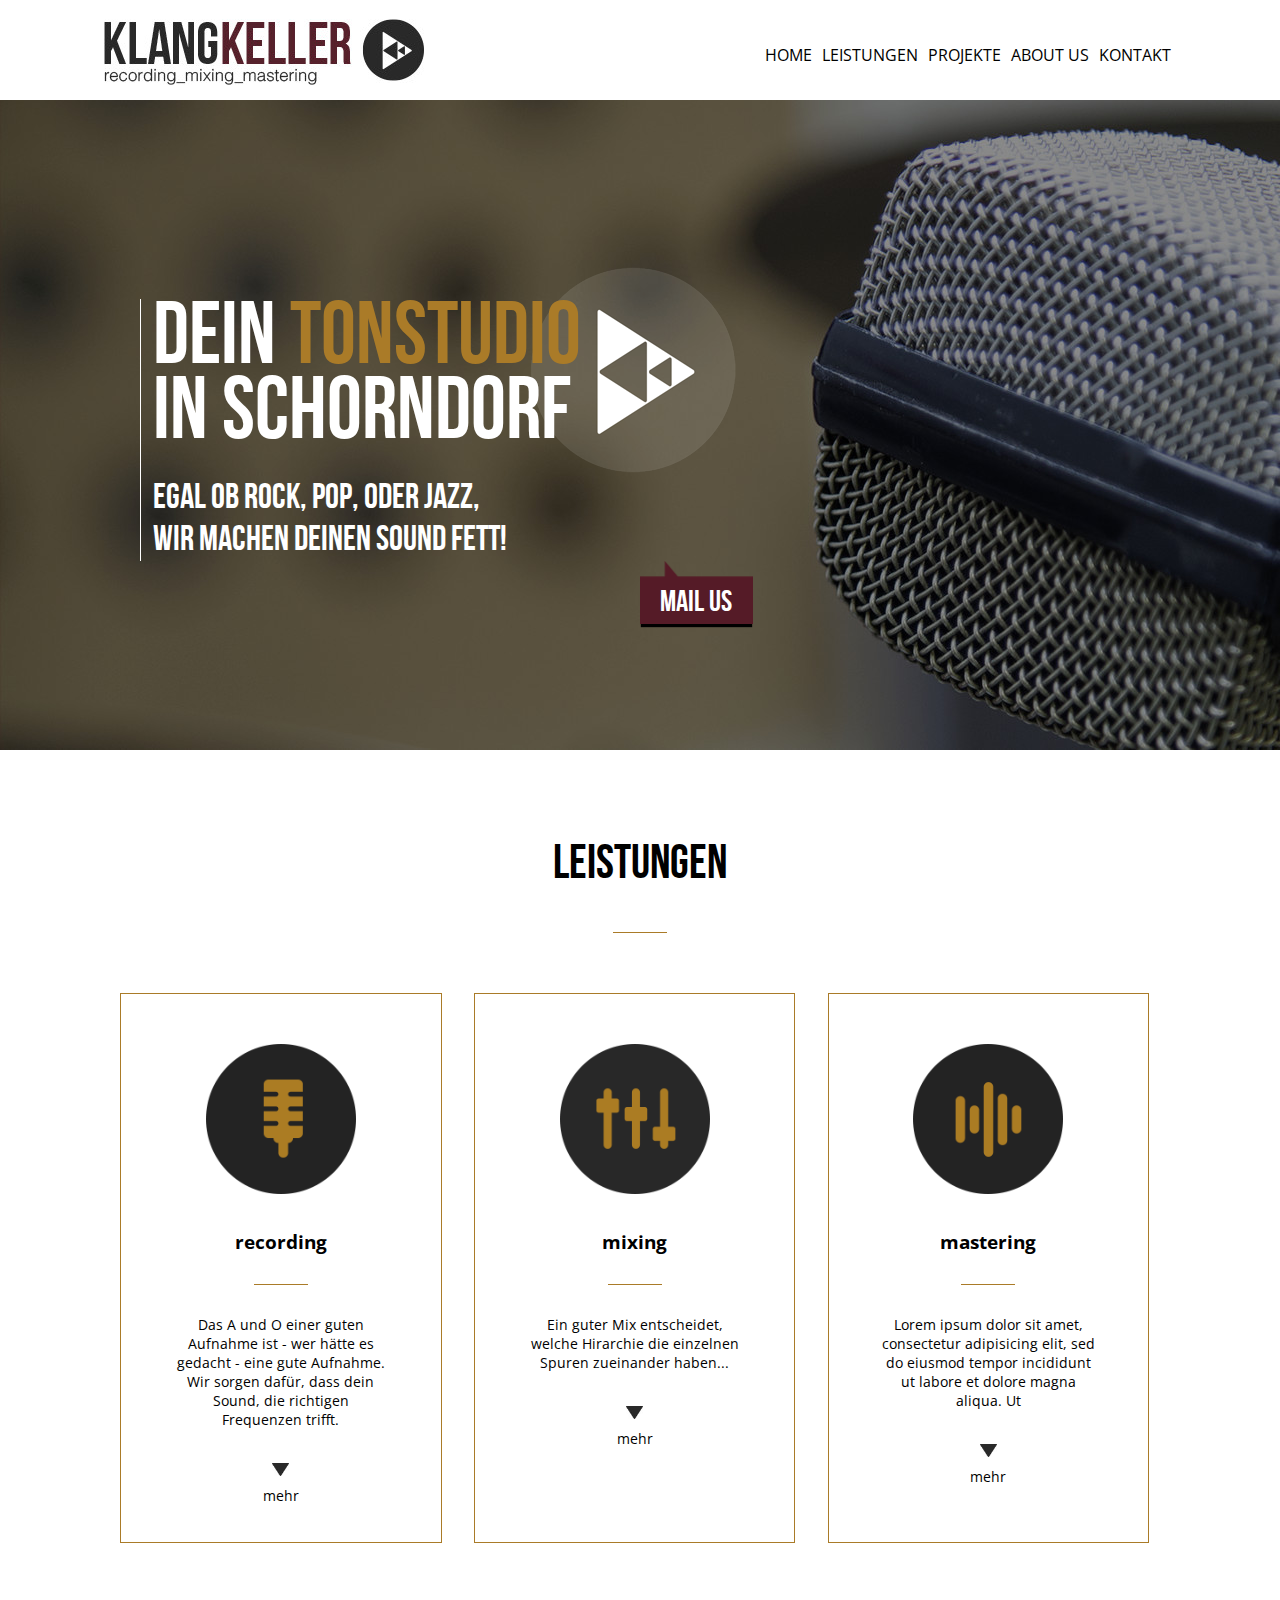
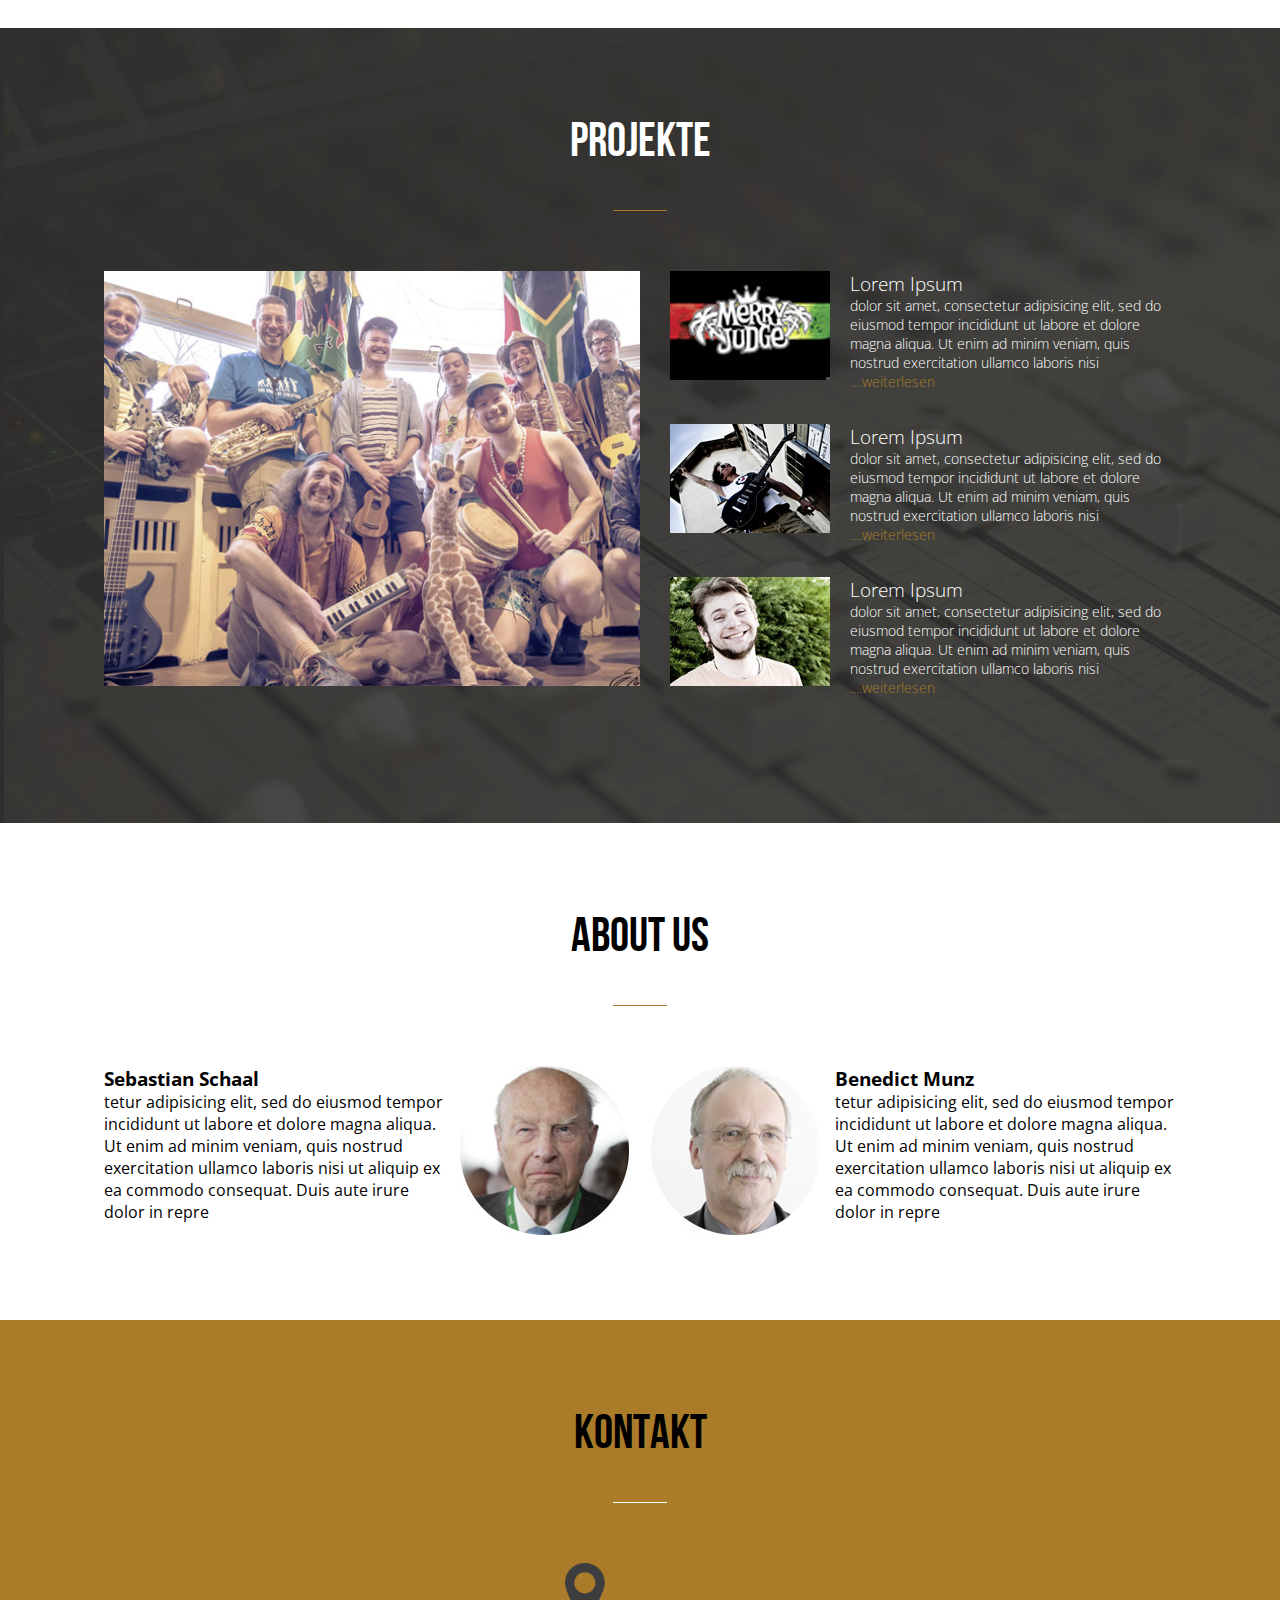
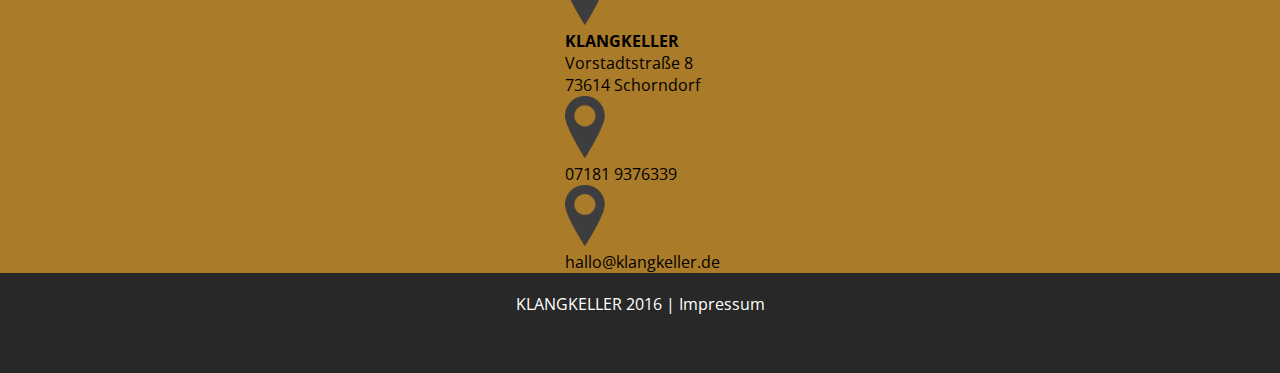
==== commit 11e744fe: "fixes" ====
--- a/index.html
+++ b/index.html
@@ -11,6 +11,7 @@
     
     <title>KlangKeller</title>
   </head>
+  <meta name="viewport" content="width=device-width, initial-scale=1, maximum-scale=1">
   <body>
       <nav>
           <div class="content">
@@ -61,10 +62,12 @@
         <div class=roundicons>
             <img src="bilder/recicon.png">
             </div>
+            <div class= leistungentext>
             <h3>recording</h3>
             <div class=line>
             </div>
             <p>Das A und O einer guten Aufnahme ist - wer hätte es gedacht - eine gute Aufnahme. Wir sorgen dafür, dass dein Sound, die richtigen Frequenzen trifft.  </p>
+            </div>
             <div id=dreieck_sml></div>
             <a href=#>mehr</a>
         </article>
@@ -73,10 +76,12 @@
         <div class=roundicons>
             <img src="bilder/mixicon.png">
             </div>
+            <div class= leistungentext>
             <h3>mixing</h3>
             <div class=line>
             </div>
             <p>Ein guter Mix entscheidet, welche Hirarchie die einzelnen Spuren zueinander haben...</p>
+                    </div>
             <div id=dreieck_sml></div>
             <a href=#>mehr</a>
         </article>
@@ -85,10 +90,12 @@
         <div class=roundicons>
             <img src="bilder/masticon.png">
             </div>
+            <div class= leistungentext>
             <h3>mastering</h3>
             <div class=line>
             </div>
             <p>Lorem ipsum dolor sit amet, consectetur adipisicing elit, sed do eiusmod tempor incididunt ut labore et dolore magna aliqua. Ut </p>
+                    </div>
             <div id=dreieck_sml></div>
             <a href=#>mehr</a>
         </article>
@@ -127,8 +134,8 @@
     <h2>About Us</h2>
         <div class=line></div>
     <div id="articlebox">
-        <article><div><h3>Sebastian Schaal</h3>tetur adipisicing elit, sed do eiusmod tempor incididunt ut labore et dolore magna aliqua. Ut enim ad minim veniam, quis nostrud exercitation ullamco laboris nisi ut aliquip ex ea commodo consequat. Duis aute irure dolor in repre</div><img src="bilder/seba.jpg"></article>
-        <article><img src="bilder/benni.jpg"><div><h3>Benedict Munz</h3><p>tetur adipisicing elit, sed do eiusmod tempor incididunt ut labore et dolore magna aliqua. Ut enim ad minim veniam, quis nostrud exercitation ullamco laboris nisi ut aliquip ex ea commodo consequat. Duis aute irure dolor in repre</p></div></article>
+        <article><div id= articletext><h3>Sebastian Schaal</h3><p>tetur adipisicing elit, sed do eiusmod tempor incididunt ut labore et dolore magna aliqua. Ut enim ad minim veniam, quis nostrud exercitation ullamco laboris nisi ut aliquip ex ea commodo consequat. Duis aute irure dolor in repre</p></div><img src="bilder/seba.jpg"></article>
+        <article><img src="bilder/benni.jpg"><div><div id= articletext2><h3>Benedict Munz</h3><p>tetur adipisicing elit, sed do eiusmod tempor incididunt ut labore et dolore magna aliqua. Ut enim ad minim veniam, quis nostrud exercitation ullamco laboris nisi ut aliquip ex ea commodo consequat. Duis aute irure dolor in repre</p></div></div></article>
     </div>   
     </div>     
      
@@ -143,26 +150,55 @@
        
         <h2>Kontakt</h2>
         <div class=line></div>
-        <article>
+       <!--  <article>
          
         <div id=bc>
           
             <div id=place>
-        <img src="bilder/placeicon.jpg">
+        <img src="bilder/place.png">
         <h3>KLANGKELLER</h3> <p>Vorstadtstraße 8<br> 73614 Schorndorf</p>
             </div>
             <div id=fon>
-        <img src="bilder/fonicon.jpg">
+        <img src="bilder/fon.png">
         <p>07181 9376339</p>
             </div>
             <div id=mail>
-        <img src="bilder/mailicon.jpg">
+        <img src="bilder/mail.png">
         <p>hallo@klangkeller.de</p>
         
             </div>
         </div>  
         
-        </article>
+        </article> -->
+  <!--       <div id= adresse>
+        <ul>
+            <li><img src="bilder/place.png"><strong>KLANGKELLER</strong><br>Vorstadtstraße 8<br>73614 Schorndorf
+            </li><li><img src="bilder/place.png">07181 9376339
+            </li><li><img src="bilder/place.png">hallo@klangkeller.de
+            </li>
+            
+        </ul>
+        </div> -->
+        
+        <article>
+            <div class="felder">
+                <div class="feld1">
+                    <img src="bilder/place.png"><p><strong>KLANGKELLER</strong><br>Vorstadtstraße 8<br>73614 Schorndorf</p>
+                   
+                    
+                </div>                
+                <div class="feld2">
+                    <img src="bilder/place.png"><p>07181 9376339</p>
+                </div>                
+                <div class="feld3">
+                <img src="bilder/place.png"><p>hallo@klangkeller.de</p>    
+                </div>
+                
+                
+            </div>
+            
+        </article>
+        
         <div id=kontaktform>
         <form action="mailto:sbstn.schaal@gmail.com" method="post" enctype="text/plain">
         Name:<br>
@@ -181,6 +217,7 @@
       
  
     <div class=clearfix></div>
+</section> 
     
     <footer>
        <p>KLANGKELLER 2016 | Impressum</p>
@@ -194,7 +231,7 @@
     
     
     
-</section>                 
+                
       
   </body>
 </html>--- a/style.css
+++ b/style.css
@@ -183,6 +183,10 @@
         width: 100%;
         margin-bottom: 20px;
         padding: 25px; } }
+  @media screen and (max-width: 900px) and (max-width: 768px) {
+    #leistungen article {
+      height: 200px; } }
+
     #leistungen article img {
       width: 80%;
       max-width: 150px; }
@@ -192,8 +196,10 @@
           width: auto; } }
       @media screen and (max-width: 768px) {
         #leistungen article img {
-          height: 60px;
-          width: auto; } }
+          height: 90px;
+          width: auto;
+          float: right;
+          margin-top: 20px; } }
     #leistungen article h3 {
       text-align: center;
       padding: 30px 0; }
@@ -213,6 +219,10 @@
         #leistungen article p {
           width: 70%;
           margin: auto; } }
+  @media screen and (max-width: 900px) and (max-width: 768px) {
+    #leistungen article p {
+      width: 100%; } }
+
     #leistungen article a {
       color: black;
       font-size: 14px;
@@ -220,6 +230,16 @@
       @media screen and (max-width: 900px) {
         #leistungen article a {
           display: none; } }
+    @media screen and (max-width: 768px) {
+      #leistungen article .leistungentext {
+        float: left;
+        width: 70%;
+        display: inline-block; }
+        #leistungen article .leistungentext h3, #leistungen article .leistungentext p {
+          text-align: left;
+          margin: 0; }
+        #leistungen article .leistungentext h3 {
+          width: 70%; } }
 
 .line {
   width: 54px;
@@ -296,10 +316,12 @@
 
 #about {
   width: 100%;
-  padding-bottom: 85px; }
+  padding-bottom: 85px;
+  margin-top: 85px; }
   @media screen and (max-width: 900px) {
     #about {
-      padding-top: 35px; } }
+      padding-top: 35px;
+      margin-top: 0; } }
   #about .line {
     margin-bottom: 60px; }
     @media screen and (max-width: 900px) {
@@ -315,29 +337,37 @@
         font-size: 36px;
         padding-bottom: 15px; } }
   #about article {
-    box-sizing: border-box; }
-    @media screen and (max-width: 900px) {
+    width: 49%; }
+    @media screen and (max-width: 1200px) {
+      #about article img {
+        width: 20%;
+        height: auto; } }
+    @media screen and (max-width: 768px) {
       #about article {
-        margin: auto;
-        text-align: center;
-        width: 50%; } }
-    #about article p {
-      text-align: right; }
-    #about article h3 {
-      text-align: right; }
-      #about article h3:last-child {
-        text-align: left; }
-    #about article img {
-      padding: 0 35px; }
-      @media screen and (max-width: 900px) {
-        #about article img {
-          padding: 35px; } }
-    @media screen and (max-width: 900px) {
-      #about article #articlebox {
-        display: none; } }
+        clear: both;
+        width: 100%; } }
+  #about #articletext {
+    float: left;
+    width: 65%; }
+  #about article:first-child {
+    float: left; }
+    #about article:first-child img {
+      float: right; }
+    @media screen and (max-width: 768px) {
+      #about article:first-child {
+        margin-bottom: 30px; } }
+  #about #articletext2 {
+    float: right;
+    width: 65%; }
+  #about article:last-child {
+    float: right; }
+    #about article:last-child img {
+      float: left;
+      margin-right: 10px; }
 
 #kontakt {
-  background-color: #aa7b28; }
+  background-color: #aa7b28;
+  margin-top: 85px; }
   #kontakt h2 {
     text-align: center;
     font-size: 48px;
@@ -356,42 +386,14 @@
       #kontakt .line {
         margin-bottom: 25px; } }
   #kontakt article {
-    box-sizing: border-box;
-    display: inline-block;
-    float: left;
-    width: 45%;
-    height: 300px;
-    background-color: white;
-    padding-left: 100px;
-    padding-top: 40px;
-    margin-bottom: 85px;
-    box-shadow: 0 4px 2px -2px black; }
-    @media screen and (max-width: 900px) {
-      #kontakt article {
-        background: none;
-        box-shadow: none;
-        float: none;
-        margin: auto; } }
-  #kontakt img {
-    float: left;
-    margin-top: 30px; }
-  #kontakt h3 {
-    margin-left: 100px; }
-  #kontakt p {
-    margin-left: 100px; }
-
-#place {
-  height: 80px; }
-  #place img {
-    margin-top: 20px; }
-
-#fon {
-  height: 80px;
-  line-height: 100px; }
-
-#mail {
-  height: 80px;
-  line-height: 100px; }
+    width: 50%;
+    margin: auto; }
+    #kontakt article .felder {
+      width: 150px;
+      margin: auto; }
+      #kontakt article .felder img {
+        width: 40px;
+        margin: auto; }
 
 #kontaktform {
   height: 250px;
@@ -412,4 +414,8 @@
     color: white;
     padding-top: 20px; }
 
+@media screen and (max-width: 768px) {
+  .line {
+    display: none; } }
+
 /*# sourceMappingURL=style.css.map */
